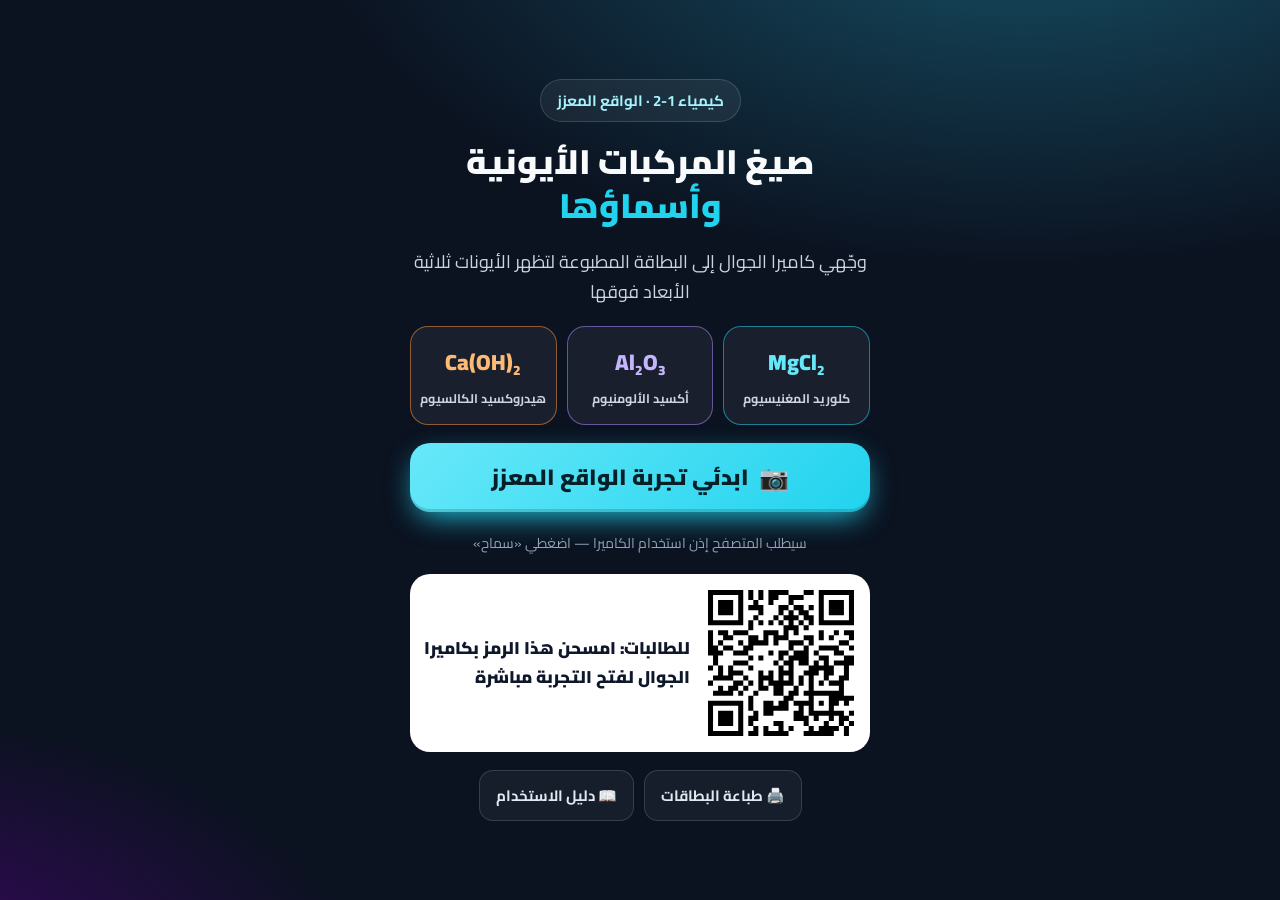
==== index.html @ edabff2e "Add files via upload" ====
<!doctype html>
<html lang="ar" dir="rtl">
<head>
  <meta charset="utf-8">
  <meta name="viewport" content="width=device-width, initial-scale=1, maximum-scale=1, user-scalable=no, viewport-fit=cover">
  <meta name="theme-color" content="#0b1220">
  <title>الواقع المعزز · صيغ المركبات الأيونية</title>
  <link rel="stylesheet" href="css/style.css">
  <script type="importmap">
  {
    "imports": {
      "three": "./vendor/three/three.module.min.js",
      "three/addons/": "./vendor/three/addons/"
    }
  }
  </script>
</head>
<body>

  <!-- ============ شاشة البداية ============ -->
  <section id="intro" class="screen">
    <div class="intro-card">
      <div class="intro-badge">كيمياء <bdi dir="ltr">2-1</bdi> · الواقع المعزز</div>
      <h1>صيغ المركبات الأيونية<br><span>وأسماؤها</span></h1>
      <p class="intro-sub">وجّهي كاميرا الجوال إلى البطاقة المطبوعة لتظهر الأيونات ثلاثية الأبعاد فوقها</p>

      <div class="card-list">
        <div class="mini c1"><b dir="ltr">MgCl<sub>2</sub></b><small>كلوريد المغنيسيوم</small></div>
        <div class="mini c2"><b dir="ltr">Al<sub>2</sub>O<sub>3</sub></b><small>أكسيد الألومنيوم</small></div>
        <div class="mini c3"><b dir="ltr">Ca(OH)<sub>2</sub></b><small>هيدروكسيد الكالسيوم</small></div>
      </div>

      <button id="startBtn" class="btn-primary big">
        <span class="ic">📷</span> ابدئي تجربة الواقع المعزز
      </button>
      <p class="note">سيطلب المتصفح إذن استخدام الكاميرا — اضغطي «سماح»</p>
      <div id="qrBox" class="qr hidden">
        <div id="qr"></div>
        <p>للطالبات: امسحن هذا الرمز بكاميرا الجوال لفتح التجربة مباشرة</p>
      </div>
      <div class="links">
        <a href="print.html">🖨️ طباعة البطاقات</a>
        <a href="guide.html">📖 دليل الاستخدام</a>
      </div>
    </div>
  </section>

  <!-- ============ جاري التحميل ============ -->
  <section id="loading" class="screen hidden">
    <div class="spinner"></div>
    <p>جاري تشغيل الكاميرا وتجهيز التجربة…</p>
  </section>

  <!-- ============ خطأ ============ -->
  <section id="error" class="screen hidden">
    <div class="intro-card">
      <h2>تعذّر تشغيل الكاميرا</h2>
      <p id="errorText" class="intro-sub"></p>
      <button class="btn-primary" onclick="location.reload()">إعادة المحاولة</button>
    </div>
  </section>

  <!-- ============ حاوية الواقع المعزز ============ -->
  <div id="ar"></div>

  <!-- ============ واجهة التجربة ============ -->
  <div id="hud" class="hidden">
    <header class="topbar">
      <div id="cardChip" class="chip">—</div>
      <div id="dots" class="dots"></div>
      <div class="tools">
        <button id="stepBtn" class="icon-btn" title="عرض خطوة بخطوة">⏯</button>
        <button id="resetBtn" class="icon-btn" title="إعادة">↺</button>
      </div>
    </header>

    <!-- إطار البحث عن البطاقة -->
    <div id="scan" class="scan">
      <div class="frame"><i></i><i></i><i></i><i></i><div class="beam"></div></div>
      <p>وجّهي الكاميرا نحو البطاقة المطبوعة<br><small>اجعلي البطاقة كاملة داخل الإطار وفي إضاءة جيدة</small></p>
    </div>

    <!-- اللوحة السفلية -->
    <div id="panel" class="panel">
      <p id="caption" class="caption"></p>

      <div id="mainActions" class="actions">
        <button id="goBtn" class="btn-primary big">⚡ ابدئي التجاذب</button>
      </div>

      <div id="quiz" class="quiz hidden">
        <p id="qText" class="q-text"></p>
        <div id="qOptions" class="options"></div>
        <div id="qResult" class="q-result hidden"></div>
      </div>
    </div>

    <div id="toast" class="toast"></div>
  </div>

  <script type="module" src="js/app.js"></script>
  <script>
    // يسمح بعمل التجربة دون إنترنت بعد أول فتح
    if ('serviceWorker' in navigator && location.protocol === 'https:') {
      navigator.serviceWorker.register('sw.js').catch(() => {});
    }
  </script>
</body>
</html>
---- css/style.css ----
/* ============ الخط (محلي — يعمل دون إنترنت) ============ */
@font-face { font-family: Cairo; font-weight: 400; font-display: swap; src: url(../fonts/cairo-arabic-400-normal.woff2) format('woff2'); unicode-range: U+0600-06FF, U+0750-077F, U+0870-08FF, U+FB50-FDFF, U+FE70-FEFF, U+200C-200E; }
@font-face { font-family: Cairo; font-weight: 700; font-display: swap; src: url(../fonts/cairo-arabic-700-normal.woff2) format('woff2'); unicode-range: U+0600-06FF, U+0750-077F, U+0870-08FF, U+FB50-FDFF, U+FE70-FEFF, U+200C-200E; }
@font-face { font-family: Cairo; font-weight: 900; font-display: swap; src: url(../fonts/cairo-arabic-900-normal.woff2) format('woff2'); unicode-range: U+0600-06FF, U+0750-077F, U+0870-08FF, U+FB50-FDFF, U+FE70-FEFF, U+200C-200E; }
@font-face { font-family: Cairo; font-weight: 400; font-display: swap; src: url(../fonts/cairo-latin-400-normal.woff2) format('woff2'); unicode-range: U+0000-00FF, U+2000-206F, U+2070-209F, U+2190-21FF, U+2200-22FF; }
@font-face { font-family: Cairo; font-weight: 700; font-display: swap; src: url(../fonts/cairo-latin-700-normal.woff2) format('woff2'); unicode-range: U+0000-00FF, U+2000-206F, U+2070-209F, U+2190-21FF, U+2200-22FF; }
@font-face { font-family: Cairo; font-weight: 900; font-display: swap; src: url(../fonts/cairo-latin-900-normal.woff2) format('woff2'); unicode-range: U+0000-00FF, U+2000-206F, U+2070-209F, U+2190-21FF, U+2200-22FF; }

:root {
  --bg: #0b1220; --ink: #f8fafc; --muted: #94a3b8;
  --glass: rgba(11, 18, 32, 0.78); --line: rgba(255, 255, 255, 0.14);
  --accent: #22d3ee; --ok: #22c55e; --bad: #ef4444; --warm: #fbbf24;
  --safe-b: env(safe-area-inset-bottom, 0px); --safe-t: env(safe-area-inset-top, 0px);
}
* { box-sizing: border-box; margin: 0; padding: 0; -webkit-tap-highlight-color: transparent; }
html, body { height: 100%; background: var(--bg); color: var(--ink); font-family: Cairo, system-ui, sans-serif; overflow: hidden; overscroll-behavior: none; }
button { font-family: inherit; cursor: pointer; border: 0; }
.hidden { display: none !important; }
.chem { font-weight: 900; white-space: nowrap; unicode-bidi: isolate; }
sup, sub { font-size: .62em; line-height: 0; }

/* ============ الشاشات ============ */
.screen {
  position: fixed; inset: 0; z-index: 20; display: flex; flex-direction: column; align-items: center; justify-content: center;
  padding: 24px 18px; overflow-y: auto;
  background: radial-gradient(1200px 600px at 80% -10%, #164e63 0%, transparent 60%),
              radial-gradient(900px 500px at -10% 110%, #3b0764 0%, transparent 55%), var(--bg);
}
.intro-card { width: 100%; max-width: 460px; text-align: center; display: flex; flex-direction: column; gap: 18px; }
.intro-badge { align-self: center; font-weight: 700; font-size: 15px; padding: 6px 16px; border-radius: 99px; border: 1px solid var(--line); background: rgba(255,255,255,.06); color: #a5f3fc; }
.intro-card h1 { font-size: 34px; line-height: 1.3; font-weight: 900; }
.intro-card h1 span { color: var(--accent); }
.intro-card h2 { font-size: 26px; font-weight: 900; }
.intro-sub { color: #cbd5e1; font-size: 18px; line-height: 1.7; }
.card-list { display: grid; grid-template-columns: repeat(3, 1fr); gap: 10px; }
.mini { border-radius: 18px; padding: 14px 6px; background: rgba(255,255,255,.06); border: 1px solid var(--line); display: flex; flex-direction: column; gap: 4px; }
.mini b { font-size: 22px; font-weight: 900; }
.mini small { font-size: 12.5px; color: #cbd5e1; font-weight: 700; }
.mini.c1 { border-color: #22d3ee88; } .mini.c1 b { color: #67e8f9; }
.mini.c2 { border-color: #a78bfa88; } .mini.c2 b { color: #c4b5fd; }
.mini.c3 { border-color: #fb923c88; } .mini.c3 b { color: #fdba74; }
.note { color: var(--muted); font-size: 14px; }
.links { display: flex; gap: 10px; justify-content: center; flex-wrap: wrap; }
.links a { color: #e2e8f0; text-decoration: none; font-weight: 700; font-size: 15px; padding: 10px 16px; border-radius: 14px; border: 1px solid var(--line); background: rgba(255,255,255,.05); }

.spinner { width: 64px; height: 64px; border-radius: 50%; border: 6px solid rgba(255,255,255,.15); border-top-color: var(--accent); animation: spin 1s linear infinite; margin-bottom: 18px; }
#loading p { font-size: 18px; font-weight: 700; }
@keyframes spin { to { transform: rotate(360deg); } }

/* ============ الأزرار ============ */
.btn-primary {
  min-height: 60px; padding: 12px 26px; border-radius: 20px; font-size: 20px; font-weight: 900; color: #06202a;
  background: linear-gradient(135deg, #67e8f9, var(--accent)); box-shadow: 0 10px 30px -8px var(--accent), inset 0 -3px 0 rgba(0,0,0,.15);
  display: inline-flex; align-items: center; justify-content: center; gap: 10px; transition: transform .12s ease;
}
.btn-primary.big { min-height: 66px; font-size: 22px; width: 100%; }
.btn-primary:active { transform: scale(.97); }
.btn-primary .ic { font-size: 24px; }
.btn-primary.pulse { animation: pulse 1.6s ease-in-out infinite; }
@keyframes pulse { 50% { box-shadow: 0 0 0 10px rgba(34,211,238,.18), 0 10px 30px -8px var(--accent); } }
.btn-ghost { min-height: 56px; padding: 10px 20px; border-radius: 18px; font-size: 18px; font-weight: 800; color: var(--ink); background: rgba(255,255,255,.1); border: 1px solid var(--line); }

/* ============ حاوية AR ============ */
#ar { position: fixed; inset: 0; z-index: 0; overflow: hidden; background: #000; }
#ar video { object-fit: cover; }

/* ============ الواجهة فوق الكاميرا ============ */
#hud { position: fixed; inset: 0; z-index: 10; pointer-events: none; }
#hud > * { pointer-events: auto; }
.topbar {
  position: absolute; top: calc(10px + var(--safe-t)); left: 10px; right: 10px; display: flex; align-items: center; gap: 10px;
  padding: 8px 10px; border-radius: 20px; background: var(--glass); backdrop-filter: blur(10px); -webkit-backdrop-filter: blur(10px); border: 1px solid var(--line);
}
.chip { font-weight: 900; font-size: 16px; padding: 6px 14px; border-radius: 14px; background: rgba(255,255,255,.08); border: 1px solid var(--accent); color: var(--ink); white-space: nowrap; }
.dots { flex: 1; display: flex; gap: 6px; justify-content: center; }
.dots i { width: 22px; height: 8px; border-radius: 8px; background: rgba(255,255,255,.2); transition: all .3s; }
.dots i.on { background: var(--accent); width: 30px; }
.dots i.done { background: rgba(255,255,255,.7); }
.tools { display: flex; gap: 6px; }
.icon-btn { width: 48px; height: 48px; border-radius: 14px; font-size: 22px; color: var(--ink); background: rgba(255,255,255,.1); border: 1px solid var(--line); }
.icon-btn.active { background: var(--accent); color: #06202a; }

/* إطار البحث */
.scan { position: absolute; inset: 0; display: flex; flex-direction: column; align-items: center; justify-content: center; gap: 18px; pointer-events: none !important; transition: opacity .35s; }
.scan.off { opacity: 0; }
.frame { position: relative; width: min(66vw, 300px); aspect-ratio: 3 / 4; }
.frame i { position: absolute; width: 46px; height: 46px; border: 6px solid #fff; filter: drop-shadow(0 0 6px rgba(0,0,0,.6)); }
.frame i:nth-child(1) { top: 0; right: 0; border-left: 0; border-bottom: 0; border-radius: 0 18px 0 0; }
.frame i:nth-child(2) { top: 0; left: 0; border-right: 0; border-bottom: 0; border-radius: 18px 0 0 0; }
.frame i:nth-child(3) { bottom: 0; right: 0; border-left: 0; border-top: 0; border-radius: 0 0 18px 0; }
.frame i:nth-child(4) { bottom: 0; left: 0; border-right: 0; border-top: 0; border-radius: 0 0 0 18px; }
.beam { position: absolute; left: 8%; right: 8%; height: 3px; top: 10%; background: linear-gradient(90deg, transparent, var(--accent), transparent); box-shadow: 0 0 16px var(--accent); animation: beam 2.2s ease-in-out infinite alternate; }
@keyframes beam { to { top: 88%; } }
.scan p { text-align: center; font-size: 19px; font-weight: 900; padding: 10px 18px; border-radius: 16px; background: var(--glass); line-height: 1.6; }
.scan p small { font-size: 14px; font-weight: 700; color: #cbd5e1; }

/* اللوحة السفلية */
.panel {
  position: absolute; left: 10px; right: 10px; bottom: calc(10px + var(--safe-b)); padding: 16px; border-radius: 26px;
  background: var(--glass); backdrop-filter: blur(12px); -webkit-backdrop-filter: blur(12px); border: 1px solid var(--line);
  display: flex; flex-direction: column; gap: 14px; transition: transform .35s ease, opacity .35s;
}
.panel.away { transform: translateY(30px); opacity: 0; pointer-events: none; }
.caption { font-size: 19px; font-weight: 700; line-height: 1.7; text-align: center; min-height: 1.7em; }
.caption b { color: var(--accent); }
.caption .math { display: block; font-size: 26px; font-weight: 900; margin-top: 4px; color: #fde68a; }
.actions { display: flex; gap: 10px; }

/* السؤال */
.quiz { display: flex; flex-direction: column; gap: 12px; animation: rise .45s ease; }
@keyframes rise { from { transform: translateY(16px); opacity: 0; } }
.q-text { font-size: 21px; font-weight: 900; text-align: center; line-height: 1.7; }
.q-text b { color: var(--warm); }
.options { display: grid; grid-template-columns: repeat(3, 1fr); gap: 10px; }
.opt { min-height: 64px; border-radius: 18px; font-size: 26px; font-weight: 900; color: var(--ink); background: rgba(255,255,255,.1); border: 2px solid rgba(255,255,255,.25); padding: 6px; line-height: 1.3; }
.opt.small { font-size: 16px; }
.opt.right { background: var(--ok); border-color: #86efac; color: #052e16; }
.opt.wrong { background: rgba(239,68,68,.25); border-color: var(--bad); animation: shake .4s; }
@keyframes shake { 25% { transform: translateX(-6px); } 75% { transform: translateX(6px); } }
.q-result { border-radius: 18px; padding: 12px 14px; text-align: center; line-height: 1.7; animation: rise .35s ease; }
.q-result.ok { background: rgba(34,197,94,.16); border: 1px solid rgba(34,197,94,.6); }
.q-result.bad { background: rgba(239,68,68,.14); border: 1px solid rgba(239,68,68,.55); }
.q-result .big { font-size: 24px; font-weight: 900; }
.q-result.ok .big { color: #86efac; }
.q-result .eq { display: block; font-size: 27px; font-weight: 900; margin: 6px 0 2px; color: #fff; }
.q-result .hint { font-size: 17px; font-weight: 700; }
.q-result .calc { display: block; font-size: 22px; font-weight: 900; color: #fca5a5; margin-top: 4px; }
.q-result .name { display: block; font-size: 20px; font-weight: 900; color: var(--accent); }
.q-result .btn-ghost { margin-top: 10px; width: 100%; }

.toast { position: absolute; top: calc(84px + var(--safe-t)); left: 50%; transform: translateX(-50%) translateY(-10px); opacity: 0; transition: all .3s; background: var(--glass); border: 1px solid var(--line); padding: 8px 16px; border-radius: 14px; font-weight: 800; font-size: 15px; pointer-events: none !important; white-space: nowrap; }
.toast.show { opacity: 1; transform: translateX(-50%); }

@media (min-width: 700px) {
  .panel { left: 50%; right: auto; width: 560px; transform: translateX(-50%); }
  .panel.away { transform: translateX(-50%) translateY(30px); }
}

/* رمز QR (يظهر على شاشة الحاسب/جهاز العرض فقط) */
.qr { display: flex; align-items: center; gap: 16px; background: #fff; color: #0f172a; border-radius: 20px; padding: 14px; text-align: right; }
.qr #qr svg { display: block; width: 150px; height: 150px; }
.qr p { font-size: 17px; font-weight: 900; line-height: 1.7; }
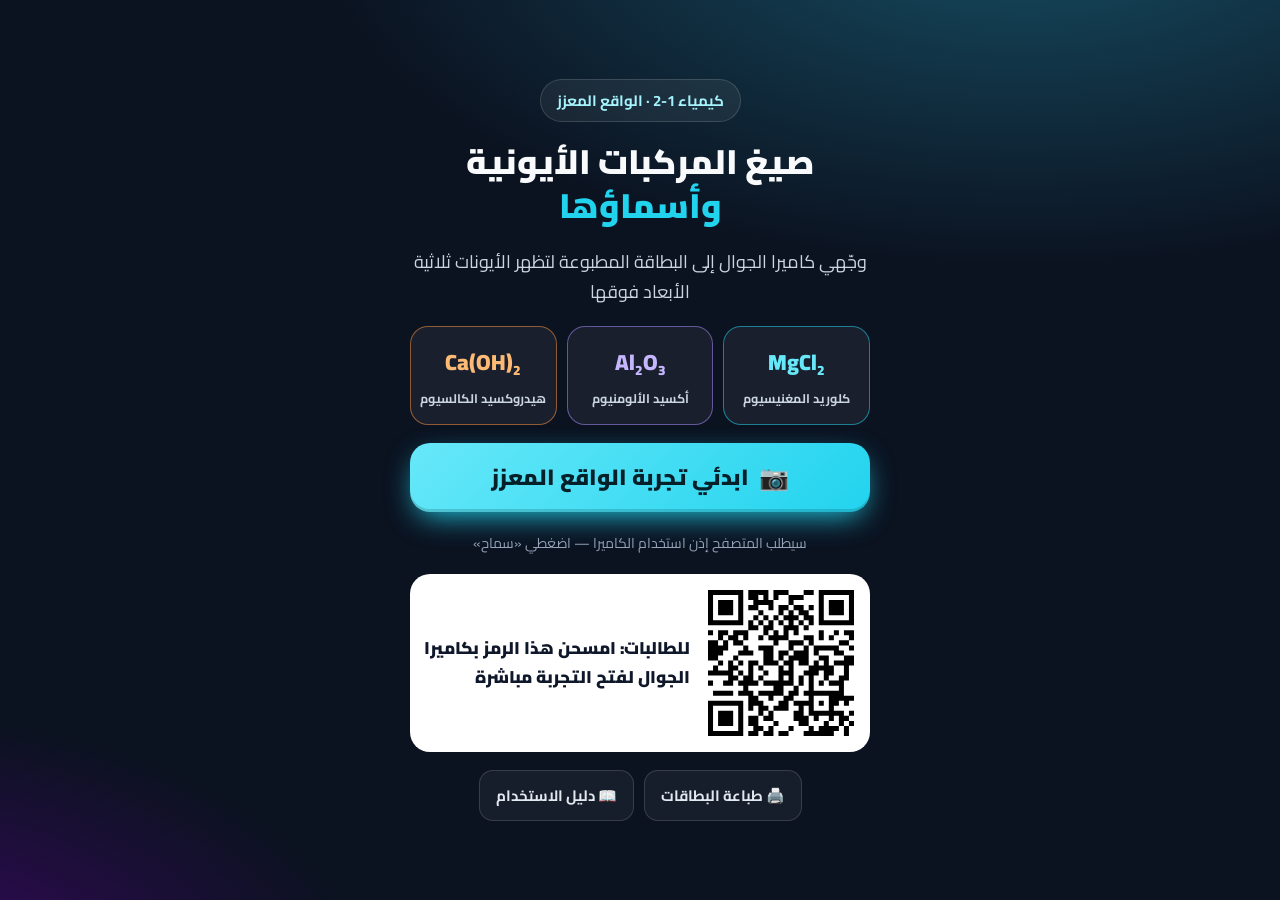
==== commit 5e5be07b: "Add files via upload" ====
--- a/index.html
+++ b/index.html
@@ -82,6 +82,7 @@
 
     <!-- اللوحة السفلية -->
     <div id="panel" class="panel">
+      <button id="collapseBtn" class="collapse" title="إخفاء/إظهار اللوحة">▾</button>
       <p id="caption" class="caption"></p>
 
       <div id="mainActions" class="actions">
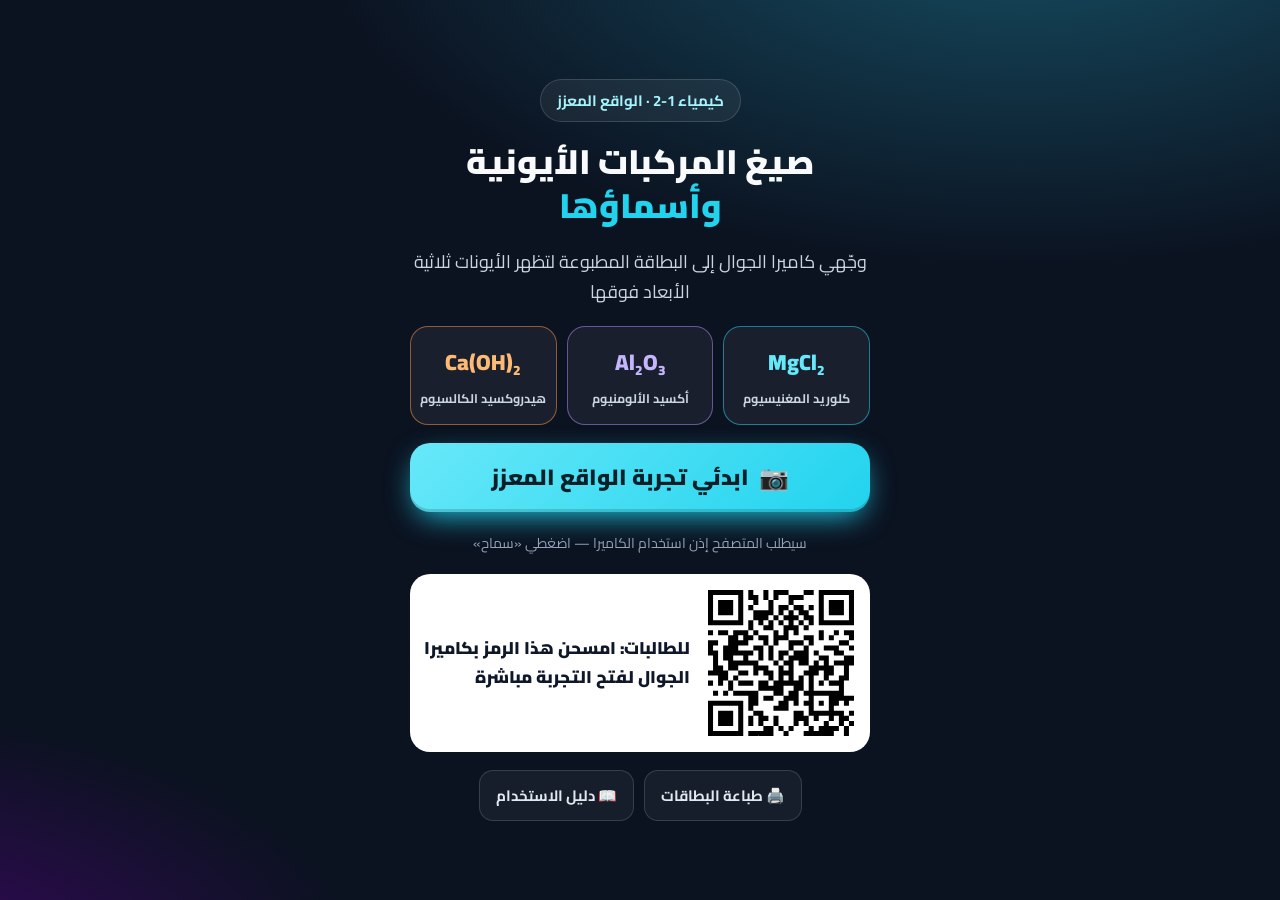
==== commit 19936561: "Add files via upload" ====
--- a/index.html
+++ b/index.html
@@ -5,7 +5,7 @@
   <meta name="viewport" content="width=device-width, initial-scale=1, maximum-scale=1, user-scalable=no, viewport-fit=cover">
   <meta name="theme-color" content="#0b1220">
   <title>الواقع المعزز · صيغ المركبات الأيونية</title>
-  <link rel="stylesheet" href="css/style.css">
+  <link rel="stylesheet" href="css/style.css?v=4">
   <script type="importmap">
   {
     "imports": {
@@ -99,7 +99,7 @@
     <div id="toast" class="toast"></div>
   </div>
 
-  <script type="module" src="js/app.js"></script>
+  <script type="module" src="js/app.js?v=4"></script>
   <script>
     // يسمح بعمل التجربة دون إنترنت بعد أول فتح
     if ('serviceWorker' in navigator && location.protocol === 'https:') {
--- a/css/style.css
+++ b/css/style.css
@@ -140,3 +140,29 @@
 .qr { display: flex; align-items: center; gap: 16px; background: #fff; color: #0f172a; border-radius: 20px; padding: 14px; text-align: right; }
 .qr #qr svg { display: block; width: 150px; height: 150px; }
 .qr p { font-size: 17px; font-weight: 900; line-height: 1.7; }
+
+/* ===== لوحة مدمجة لا تغطي الأيونات ===== */
+.panel { padding: 12px 14px; gap: 10px; }
+.q-text { font-size: 18px; line-height: 1.6; }
+.opt { min-height: 54px; font-size: 22px; }
+.opt.small { font-size: 14.5px; }
+.quiz.solved .q-text, .quiz.solved .options { display: none; }
+.q-result { padding: 8px 12px; }
+.q-result .hint { font-size: 15px; }
+.q-result .calc { font-size: 18px; margin-top: 2px; }
+.ok-row { display: flex; align-items: center; gap: 10px; text-align: right; }
+.ok-txt { flex: 1; }
+.ok-row .big { font-size: 18px; }
+.ok-row .eq { font-size: 20px; margin: 2px 0 0; text-align: center; }
+.again { flex: none; width: 52px; height: 52px; border-radius: 16px; font-size: 24px; font-weight: 900; color: var(--ink); background: rgba(255,255,255,.12); border: 1px solid var(--line); }
+.collapse { position: absolute; top: -18px; left: 16px; min-width: 40px; height: 34px; padding: 0 12px; border-radius: 12px; font-size: 16px; font-weight: 900; color: var(--ink); background: var(--glass); border: 1px solid var(--line); backdrop-filter: blur(10px); -webkit-backdrop-filter: blur(10px); }
+.panel.min { background: transparent; border-color: transparent; backdrop-filter: none; -webkit-backdrop-filter: none; min-height: 20px; padding: 0; }
+.panel.min > *:not(.collapse) { display: none !important; }
+.panel.min .collapse { position: static; align-self: flex-start; height: 44px; }
+
+/* ===== السؤال أصغر ما يمكن حتى تبقى الأيونات ظاهرة ===== */
+.quiz { gap: 8px; }
+.q-text { font-size: 16px; line-height: 1.5; }
+.opt { min-height: 48px; font-size: 20px; border-radius: 14px; }
+.opt.small { font-size: 13.5px; line-height: 1.25; }
+.options { gap: 8px; }
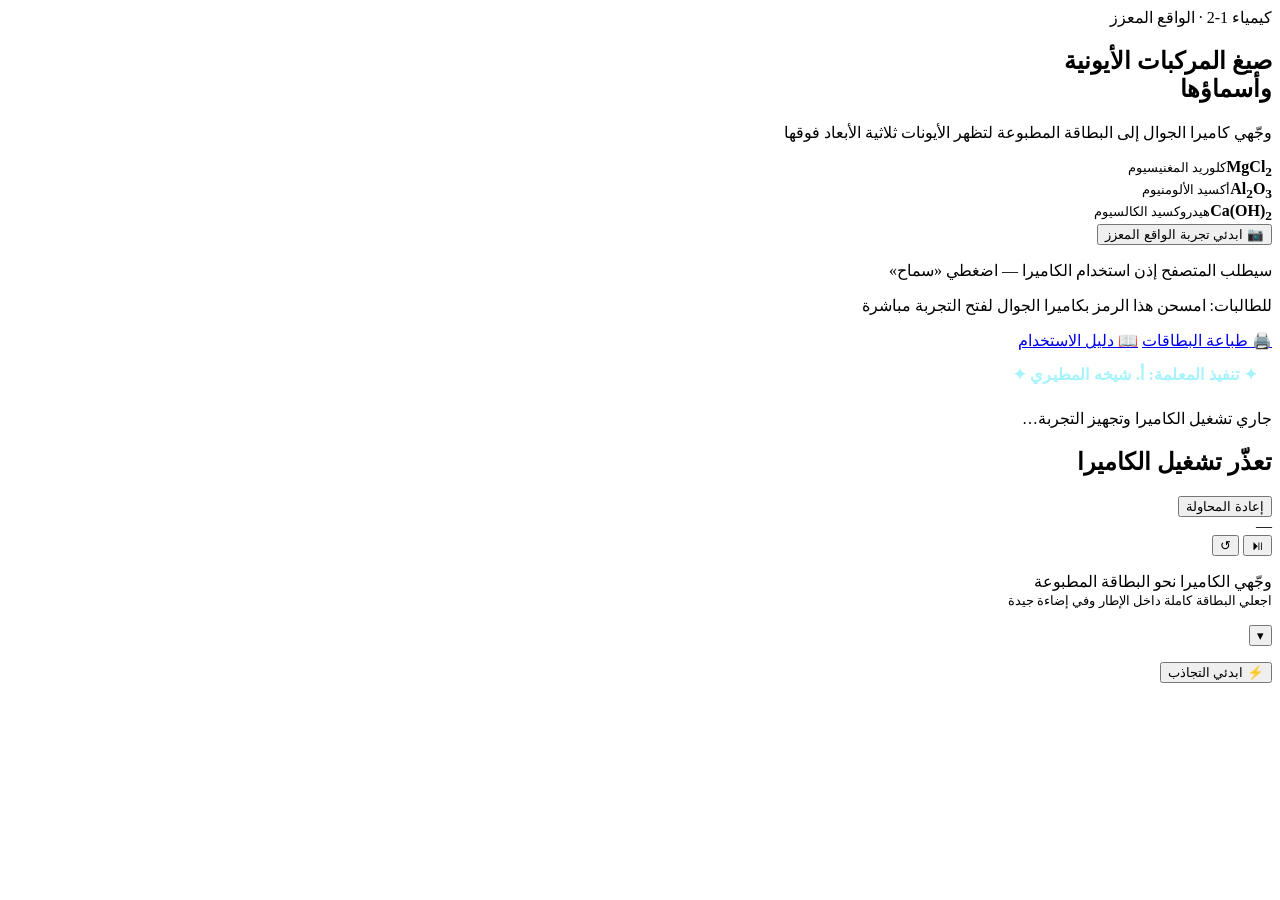
==== commit 79cb1b95: "Add files via upload" ====
--- a/index.html
+++ b/index.html
@@ -5,7 +5,7 @@
   <meta name="viewport" content="width=device-width, initial-scale=1, maximum-scale=1, user-scalable=no, viewport-fit=cover">
   <meta name="theme-color" content="#0b1220">
   <title>الواقع المعزز · صيغ المركبات الأيونية</title>
-  <link rel="stylesheet" href="css/style.css?v=4">
+  <link rel="stylesheet" href="lib/style.min.css?v=5">
   <script type="importmap">
   {
     "imports": {
@@ -14,6 +14,19 @@
     }
   }
   </script>
+  <script>
+    /* حماية المحتوى: منع النقر الأيمن والنسخ واختصارات عرض المصدر */
+    (function () {
+      var stop = function (e) { e.preventDefault(); return false; };
+      ['contextmenu', 'copy', 'cut', 'dragstart', 'selectstart'].forEach(function (t) { document.addEventListener(t, stop); });
+      document.addEventListener('keydown', function (e) {
+        var k = (e.key || '').toLowerCase(), c = e.ctrlKey || e.metaKey;
+        if (e.key === 'F12' || (c && ['u', 's', 'p', 'c', 'a'].indexOf(k) > -1) || (c && e.shiftKey && ['i', 'j', 'c', 'k'].indexOf(k) > -1) || (e.metaKey && e.altKey && ['i', 'j', 'c', 'u'].indexOf(k) > -1)) stop(e);
+      });
+    })();
+  </script>
+  <style>html,body{-webkit-user-select:none;user-select:none;-webkit-touch-callout:none}img{-webkit-user-drag:none;pointer-events:none}</style>
+  <style>.credit{margin-top:6px;font-size:16px;font-weight:900;color:#a5f3fc;letter-spacing:.2px;padding:8px 14px;border-radius:14px;background:rgba(255,255,255,.05);border:1px solid rgba(255,255,255,.12)}</style>
 </head>
 <body>
 
@@ -42,6 +55,7 @@
         <a href="print.html">🖨️ طباعة البطاقات</a>
         <a href="guide.html">📖 دليل الاستخدام</a>
       </div>
+      <p class="credit">✦ تنفيذ المعلمة: أ. شيخه المطيري ✦</p>
     </div>
   </section>
 
@@ -99,7 +113,7 @@
     <div id="toast" class="toast"></div>
   </div>
 
-  <script type="module" src="js/app.js?v=4"></script>
+  <script type="module" src="lib/app.min.js?v=5"></script>
   <script>
     // يسمح بعمل التجربة دون إنترنت بعد أول فتح
     if ('serviceWorker' in navigator && location.protocol === 'https:') {
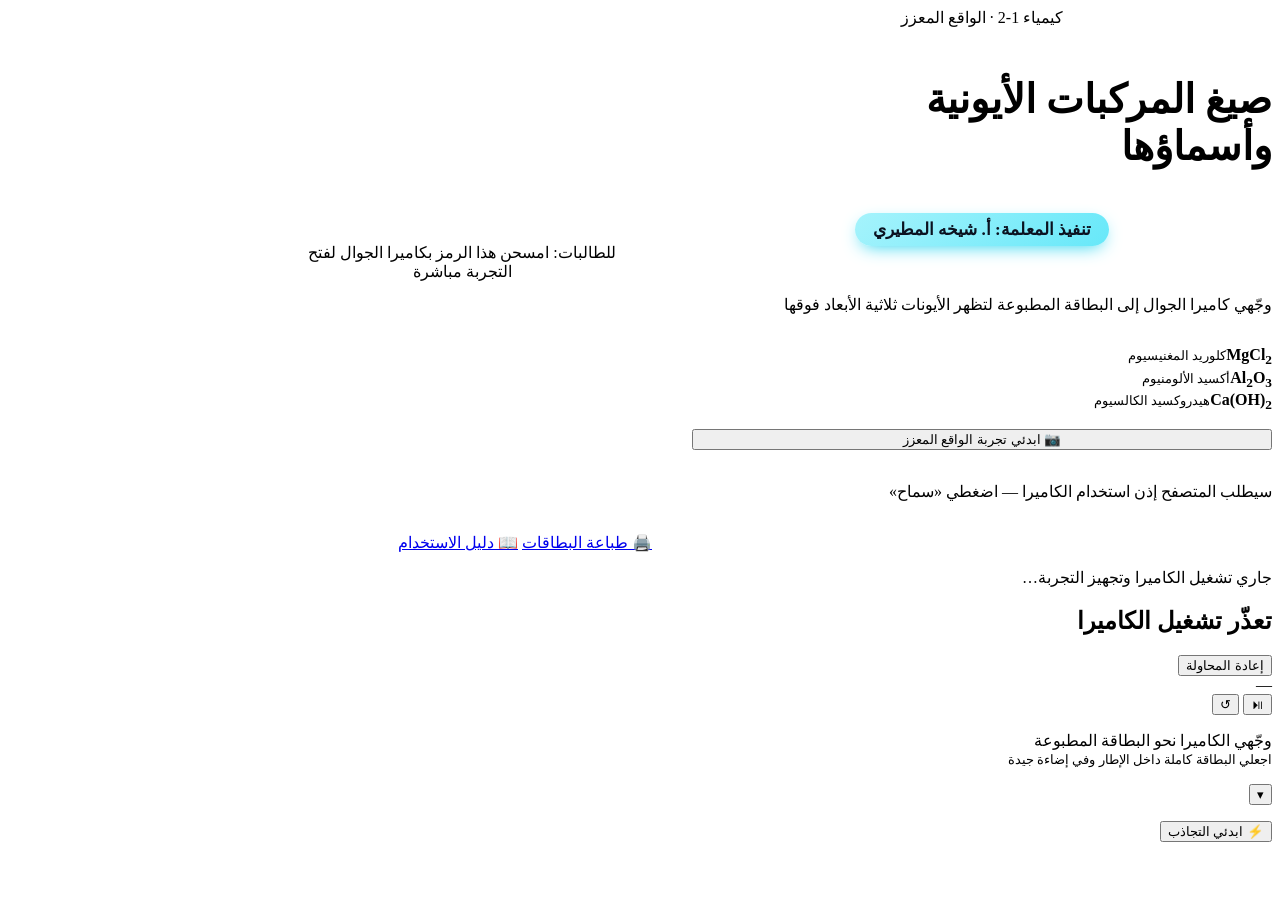
==== commit 0c95e1d1: "Add files via upload" ====
--- a/index.html
+++ b/index.html
@@ -26,7 +26,22 @@
     })();
   </script>
   <style>html,body{-webkit-user-select:none;user-select:none;-webkit-touch-callout:none}img{-webkit-user-drag:none;pointer-events:none}</style>
-  <style>.credit{margin-top:6px;font-size:16px;font-weight:900;color:#a5f3fc;letter-spacing:.2px;padding:8px 14px;border-radius:14px;background:rgba(255,255,255,.05);border:1px solid rgba(255,255,255,.12)}</style>
+  <style>
+    /* الاسم + إصلاح ظهور الصفحة كاملة على شاشة الحاسب */
+    .credit{align-self:center;margin-top:-6px;font-size:17px;font-weight:900;color:#0b1220;padding:6px 18px;border-radius:99px;background:linear-gradient(135deg,#a5f3fc,#67e8f9);box-shadow:0 6px 18px -6px #22d3ee}
+    .screen{justify-content:flex-start}
+    .screen > .intro-card, .screen > .spinner{margin-top:auto}
+    .screen > .intro-card:last-child, #loading > p{margin-bottom:auto}
+    @media (min-width: 1000px) {
+      #intro .intro-card{max-width:1000px;display:grid;grid-template-columns:1fr 380px;column-gap:40px;row-gap:16px;align-items:center}
+      #intro .intro-card > *{grid-column:1}
+      #intro #qrBox{grid-column:2;grid-row:1 / span 7;flex-direction:column;text-align:center;padding:24px}
+      #intro #qrBox #qr svg{width:260px;height:260px}
+      #intro .links{grid-column:2;grid-row:8}
+      #intro .intro-card h1{font-size:40px}
+      #intro .intro-badge, #intro .credit{justify-self:center}
+    }
+  </style>
 </head>
 <body>
 
@@ -35,6 +50,7 @@
     <div class="intro-card">
       <div class="intro-badge">كيمياء <bdi dir="ltr">2-1</bdi> · الواقع المعزز</div>
       <h1>صيغ المركبات الأيونية<br><span>وأسماؤها</span></h1>
+      <p class="credit">تنفيذ المعلمة: أ. شيخه المطيري</p>
       <p class="intro-sub">وجّهي كاميرا الجوال إلى البطاقة المطبوعة لتظهر الأيونات ثلاثية الأبعاد فوقها</p>
 
       <div class="card-list">
@@ -55,7 +71,6 @@
         <a href="print.html">🖨️ طباعة البطاقات</a>
         <a href="guide.html">📖 دليل الاستخدام</a>
       </div>
-      <p class="credit">✦ تنفيذ المعلمة: أ. شيخه المطيري ✦</p>
     </div>
   </section>
 
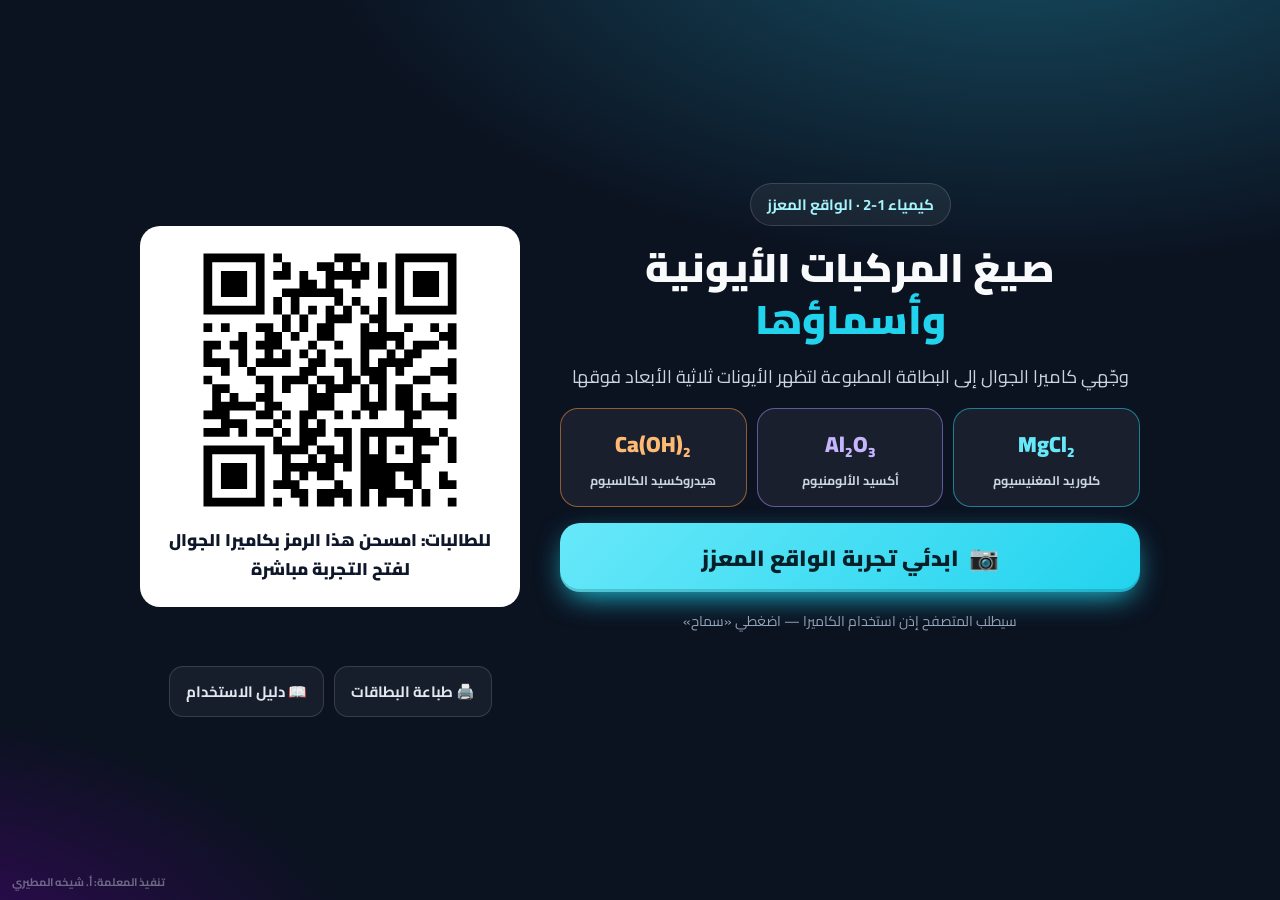
==== commit 59b73860: "Add files via upload" ====
--- a/index.html
+++ b/index.html
@@ -28,7 +28,7 @@
   <style>html,body{-webkit-user-select:none;user-select:none;-webkit-touch-callout:none}img{-webkit-user-drag:none;pointer-events:none}</style>
   <style>
     /* الاسم + إصلاح ظهور الصفحة كاملة على شاشة الحاسب */
-    .credit{align-self:center;margin-top:-6px;font-size:17px;font-weight:900;color:#0b1220;padding:6px 18px;border-radius:99px;background:linear-gradient(135deg,#a5f3fc,#67e8f9);box-shadow:0 6px 18px -6px #22d3ee}
+    .credit{position:fixed;left:12px;bottom:calc(8px + env(safe-area-inset-bottom,0px));margin:0;font-size:11px;font-weight:700;color:rgba(203,213,225,.45);z-index:21;pointer-events:none}
     .screen{justify-content:flex-start}
     .screen > .intro-card, .screen > .spinner{margin-top:auto}
     .screen > .intro-card:last-child, #loading > p{margin-bottom:auto}
@@ -39,7 +39,7 @@
       #intro #qrBox #qr svg{width:260px;height:260px}
       #intro .links{grid-column:2;grid-row:8}
       #intro .intro-card h1{font-size:40px}
-      #intro .intro-badge, #intro .credit{justify-self:center}
+      #intro .intro-badge{justify-self:center}
     }
   </style>
 </head>
@@ -47,10 +47,10 @@
 
   <!-- ============ شاشة البداية ============ -->
   <section id="intro" class="screen">
+    <p class="credit">تنفيذ المعلمة: أ. شيخه المطيري</p>
     <div class="intro-card">
       <div class="intro-badge">كيمياء <bdi dir="ltr">2-1</bdi> · الواقع المعزز</div>
       <h1>صيغ المركبات الأيونية<br><span>وأسماؤها</span></h1>
-      <p class="credit">تنفيذ المعلمة: أ. شيخه المطيري</p>
       <p class="intro-sub">وجّهي كاميرا الجوال إلى البطاقة المطبوعة لتظهر الأيونات ثلاثية الأبعاد فوقها</p>
 
       <div class="card-list">
--- a/lib/style.min.css
+++ b/lib/style.min.css
@@ -0,0 +1 @@
+@font-face{font-family:Cairo;font-weight:400;font-display:swap;src:url(../fonts/cairo-arabic-400-normal.woff2) format("woff2");unicode-range:U+0600-06FF,U+0750-077F,U+0870-08FF,U+FB50-FDFF,U+FE70-FEFF,U+200C-200E}@font-face{font-family:Cairo;font-weight:700;font-display:swap;src:url(../fonts/cairo-arabic-700-normal.woff2) format("woff2");unicode-range:U+0600-06FF,U+0750-077F,U+0870-08FF,U+FB50-FDFF,U+FE70-FEFF,U+200C-200E}@font-face{font-family:Cairo;font-weight:900;font-display:swap;src:url(../fonts/cairo-arabic-900-normal.woff2) format("woff2");unicode-range:U+0600-06FF,U+0750-077F,U+0870-08FF,U+FB50-FDFF,U+FE70-FEFF,U+200C-200E}@font-face{font-family:Cairo;font-weight:400;font-display:swap;src:url(../fonts/cairo-latin-400-normal.woff2) format("woff2");unicode-range:U+0000-00FF,U+2000-206F,U+2070-209F,U+2190-21FF,U+2200-22FF}@font-face{font-family:Cairo;font-weight:700;font-display:swap;src:url(../fonts/cairo-latin-700-normal.woff2) format("woff2");unicode-range:U+0000-00FF,U+2000-206F,U+2070-209F,U+2190-21FF,U+2200-22FF}@font-face{font-family:Cairo;font-weight:900;font-display:swap;src:url(../fonts/cairo-latin-900-normal.woff2) format("woff2");unicode-range:U+0000-00FF,U+2000-206F,U+2070-209F,U+2190-21FF,U+2200-22FF}:root{--bg: #0b1220;--ink: #f8fafc;--muted: #94a3b8;--glass: rgba(11, 18, 32, .78);--line: rgba(255, 255, 255, .14);--accent: #22d3ee;--ok: #22c55e;--bad: #ef4444;--warm: #fbbf24;--safe-b: env(safe-area-inset-bottom, 0px);--safe-t: env(safe-area-inset-top, 0px)}*{box-sizing:border-box;margin:0;padding:0;-webkit-tap-highlight-color:transparent}html,body{height:100%;background:var(--bg);color:var(--ink);font-family:Cairo,system-ui,sans-serif;overflow:hidden;overscroll-behavior:none}button{font-family:inherit;cursor:pointer;border:0}.hidden{display:none!important}.chem{font-weight:900;white-space:nowrap;unicode-bidi:isolate}sup,sub{font-size:.62em;line-height:0}.screen{position:fixed;inset:0;z-index:20;display:flex;flex-direction:column;align-items:center;justify-content:center;padding:24px 18px;overflow-y:auto;background:radial-gradient(1200px 600px at 80% -10%,#164e63 0%,transparent 60%),radial-gradient(900px 500px at -10% 110%,#3b0764 0%,transparent 55%),var(--bg)}.intro-card{width:100%;max-width:460px;text-align:center;display:flex;flex-direction:column;gap:18px}.intro-badge{align-self:center;font-weight:700;font-size:15px;padding:6px 16px;border-radius:99px;border:1px solid var(--line);background:#ffffff0f;color:#a5f3fc}.intro-card h1{font-size:34px;line-height:1.3;font-weight:900}.intro-card h1 span{color:var(--accent)}.intro-card h2{font-size:26px;font-weight:900}.intro-sub{color:#cbd5e1;font-size:18px;line-height:1.7}.card-list{display:grid;grid-template-columns:repeat(3,1fr);gap:10px}.mini{border-radius:18px;padding:14px 6px;background:#ffffff0f;border:1px solid var(--line);display:flex;flex-direction:column;gap:4px}.mini b{font-size:22px;font-weight:900}.mini small{font-size:12.5px;color:#cbd5e1;font-weight:700}.mini.c1{border-color:#22d3ee88}.mini.c1 b{color:#67e8f9}.mini.c2{border-color:#a78bfa88}.mini.c2 b{color:#c4b5fd}.mini.c3{border-color:#fb923c88}.mini.c3 b{color:#fdba74}.note{color:var(--muted);font-size:14px}.links{display:flex;gap:10px;justify-content:center;flex-wrap:wrap}.links a{color:#e2e8f0;text-decoration:none;font-weight:700;font-size:15px;padding:10px 16px;border-radius:14px;border:1px solid var(--line);background:#ffffff0d}.spinner{width:64px;height:64px;border-radius:50%;border:6px solid rgba(255,255,255,.15);border-top-color:var(--accent);animation:spin 1s linear infinite;margin-bottom:18px}#loading p{font-size:18px;font-weight:700}@keyframes spin{to{transform:rotate(360deg)}}.btn-primary{min-height:60px;padding:12px 26px;border-radius:20px;font-size:20px;font-weight:900;color:#06202a;background:linear-gradient(135deg,#67e8f9,var(--accent));box-shadow:0 10px 30px -8px var(--accent),inset 0 -3px #00000026;display:inline-flex;align-items:center;justify-content:center;gap:10px;transition:transform .12s ease}.btn-primary.big{min-height:66px;font-size:22px;width:100%}.btn-primary:active{transform:scale(.97)}.btn-primary .ic{font-size:24px}.btn-primary.pulse{animation:pulse 1.6s ease-in-out infinite}@keyframes pulse{50%{box-shadow:0 0 0 10px #22d3ee2e,0 10px 30px -8px var(--accent)}}.btn-ghost{min-height:56px;padding:10px 20px;border-radius:18px;font-size:18px;font-weight:800;color:var(--ink);background:#ffffff1a;border:1px solid var(--line)}#ar{position:fixed;inset:0;z-index:0;overflow:hidden;background:#000}#ar video{object-fit:cover}#hud{position:fixed;inset:0;z-index:10;pointer-events:none}#hud>*{pointer-events:auto}.topbar{position:absolute;top:calc(10px + var(--safe-t));left:10px;right:10px;display:flex;align-items:center;gap:10px;padding:8px 10px;border-radius:20px;background:var(--glass);backdrop-filter:blur(10px);-webkit-backdrop-filter:blur(10px);border:1px solid var(--line)}.chip{font-weight:900;font-size:16px;padding:6px 14px;border-radius:14px;background:#ffffff14;border:1px solid var(--accent);color:var(--ink);white-space:nowrap}.dots{flex:1;display:flex;gap:6px;justify-content:center}.dots i{width:22px;height:8px;border-radius:8px;background:#fff3;transition:all .3s}.dots i.on{background:var(--accent);width:30px}.dots i.done{background:#ffffffb3}.tools{display:flex;gap:6px}.icon-btn{width:48px;height:48px;border-radius:14px;font-size:22px;color:var(--ink);background:#ffffff1a;border:1px solid var(--line)}.icon-btn.active{background:var(--accent);color:#06202a}.scan{position:absolute;inset:0;display:flex;flex-direction:column;align-items:center;justify-content:center;gap:18px;pointer-events:none!important;transition:opacity .35s}.scan.off{opacity:0}.frame{position:relative;width:min(66vw,300px);aspect-ratio:3 / 4}.frame i{position:absolute;width:46px;height:46px;border:6px solid #fff;filter:drop-shadow(0 0 6px rgba(0,0,0,.6))}.frame i:nth-child(1){top:0;right:0;border-left:0;border-bottom:0;border-radius:0 18px 0 0}.frame i:nth-child(2){top:0;left:0;border-right:0;border-bottom:0;border-radius:18px 0 0}.frame i:nth-child(3){bottom:0;right:0;border-left:0;border-top:0;border-radius:0 0 18px}.frame i:nth-child(4){bottom:0;left:0;border-right:0;border-top:0;border-radius:0 0 0 18px}.beam{position:absolute;left:8%;right:8%;height:3px;top:10%;background:linear-gradient(90deg,transparent,var(--accent),transparent);box-shadow:0 0 16px var(--accent);animation:beam 2.2s ease-in-out infinite alternate}@keyframes beam{to{top:88%}}.scan p{text-align:center;font-size:19px;font-weight:900;padding:10px 18px;border-radius:16px;background:var(--glass);line-height:1.6}.scan p small{font-size:14px;font-weight:700;color:#cbd5e1}.panel{position:absolute;left:10px;right:10px;bottom:calc(10px + var(--safe-b));padding:16px;border-radius:26px;background:var(--glass);backdrop-filter:blur(12px);-webkit-backdrop-filter:blur(12px);border:1px solid var(--line);display:flex;flex-direction:column;gap:14px;transition:transform .35s ease,opacity .35s}.panel.away{transform:translateY(30px);opacity:0;pointer-events:none}.caption{font-size:19px;font-weight:700;line-height:1.7;text-align:center;min-height:1.7em}.caption b{color:var(--accent)}.caption .math{display:block;font-size:26px;font-weight:900;margin-top:4px;color:#fde68a}.actions{display:flex;gap:10px}.quiz{display:flex;flex-direction:column;gap:12px;animation:rise .45s ease}@keyframes rise{0%{transform:translateY(16px);opacity:0}}.q-text{font-size:21px;font-weight:900;text-align:center;line-height:1.7}.q-text b{color:var(--warm)}.options{display:grid;grid-template-columns:repeat(3,1fr);gap:10px}.opt{min-height:64px;border-radius:18px;font-size:26px;font-weight:900;color:var(--ink);background:#ffffff1a;border:2px solid rgba(255,255,255,.25);padding:6px;line-height:1.3}.opt.small{font-size:16px}.opt.right{background:var(--ok);border-color:#86efac;color:#052e16}.opt.wrong{background:#ef444440;border-color:var(--bad);animation:shake .4s}@keyframes shake{25%{transform:translate(-6px)}75%{transform:translate(6px)}}.q-result{border-radius:18px;padding:12px 14px;text-align:center;line-height:1.7;animation:rise .35s ease}.q-result.ok{background:#22c55e29;border:1px solid rgba(34,197,94,.6)}.q-result.bad{background:#ef444424;border:1px solid rgba(239,68,68,.55)}.q-result .big{font-size:24px;font-weight:900}.q-result.ok .big{color:#86efac}.q-result .eq{display:block;font-size:27px;font-weight:900;margin:6px 0 2px;color:#fff}.q-result .hint{font-size:17px;font-weight:700}.q-result .calc{display:block;font-size:22px;font-weight:900;color:#fca5a5;margin-top:4px}.q-result .name{display:block;font-size:20px;font-weight:900;color:var(--accent)}.q-result .btn-ghost{margin-top:10px;width:100%}.toast{position:absolute;top:calc(84px + var(--safe-t));left:50%;transform:translate(-50%) translateY(-10px);opacity:0;transition:all .3s;background:var(--glass);border:1px solid var(--line);padding:8px 16px;border-radius:14px;font-weight:800;font-size:15px;pointer-events:none!important;white-space:nowrap}.toast.show{opacity:1;transform:translate(-50%)}@media(min-width:700px){.panel{left:50%;right:auto;width:560px;transform:translate(-50%)}.panel.away{transform:translate(-50%) translateY(30px)}}.qr{display:flex;align-items:center;gap:16px;background:#fff;color:#0f172a;border-radius:20px;padding:14px;text-align:right}.qr #qr svg{display:block;width:150px;height:150px}.qr p{font-size:17px;font-weight:900;line-height:1.7}.panel{padding:12px 14px;gap:10px}.q-text{font-size:18px;line-height:1.6}.opt{min-height:54px;font-size:22px}.opt.small{font-size:14.5px}.quiz.solved .q-text,.quiz.solved .options{display:none}.q-result{padding:8px 12px}.q-result .hint{font-size:15px}.q-result .calc{font-size:18px;margin-top:2px}.ok-row{display:flex;align-items:center;gap:10px;text-align:right}.ok-txt{flex:1}.ok-row .big{font-size:18px}.ok-row .eq{font-size:20px;margin:2px 0 0;text-align:center}.again{flex:none;width:52px;height:52px;border-radius:16px;font-size:24px;font-weight:900;color:var(--ink);background:#ffffff1f;border:1px solid var(--line)}.collapse{position:absolute;top:-18px;left:16px;min-width:40px;height:34px;padding:0 12px;border-radius:12px;font-size:16px;font-weight:900;color:var(--ink);background:var(--glass);border:1px solid var(--line);backdrop-filter:blur(10px);-webkit-backdrop-filter:blur(10px)}.panel.min{background:transparent;border-color:transparent;backdrop-filter:none;-webkit-backdrop-filter:none;min-height:20px;padding:0}.panel.min>*:not(.collapse){display:none!important}.panel.min .collapse{position:static;align-self:flex-start;height:44px}.quiz{gap:8px}.q-text{font-size:16px;line-height:1.5}.opt{min-height:48px;font-size:20px;border-radius:14px}.opt.small{font-size:13.5px;line-height:1.25}.options{gap:8px}
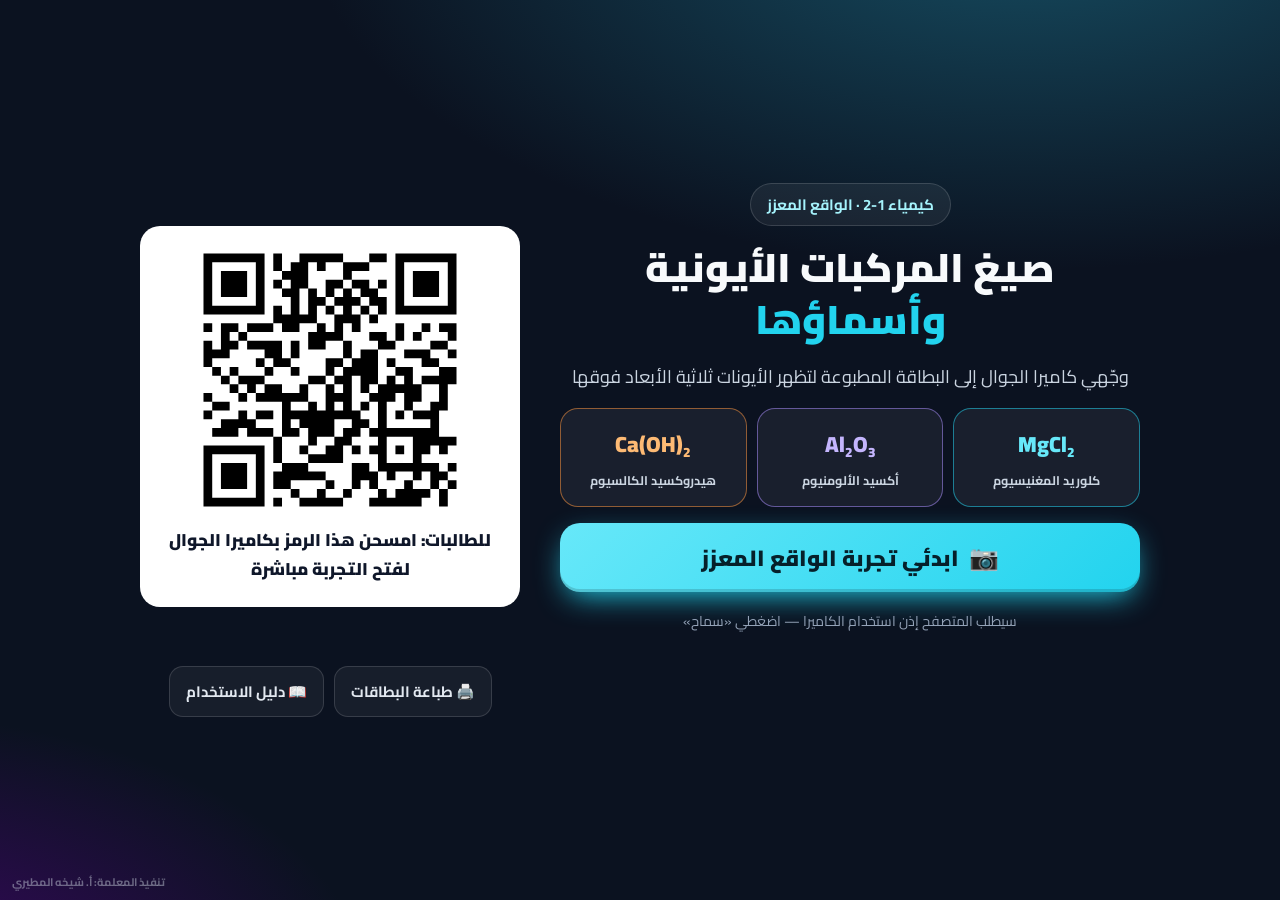
==== commit 82b05292: "Update stylesheet and script version in index.html" ====
--- a/index.html
+++ b/index.html
@@ -5,7 +5,7 @@
   <meta name="viewport" content="width=device-width, initial-scale=1, maximum-scale=1, user-scalable=no, viewport-fit=cover">
   <meta name="theme-color" content="#0b1220">
   <title>الواقع المعزز · صيغ المركبات الأيونية</title>
-  <link rel="stylesheet" href="lib/style.min.css?v=5">
+  <link rel="stylesheet" href="lib/style.min.css?v=6">
   <script type="importmap">
   {
     "imports": {
@@ -128,7 +128,7 @@
     <div id="toast" class="toast"></div>
   </div>
 
-  <script type="module" src="lib/app.min.js?v=5"></script>
+  <script type="module" src="lib/app.min.js?v=6"></script>
   <script>
     // يسمح بعمل التجربة دون إنترنت بعد أول فتح
     if ('serviceWorker' in navigator && location.protocol === 'https:') {
--- a/lib/style.min.css
+++ b/lib/style.min.css
@@ -1 +1,2 @@
 @font-face{font-family:Cairo;font-weight:400;font-display:swap;src:url(../fonts/cairo-arabic-400-normal.woff2) format("woff2");unicode-range:U+0600-06FF,U+0750-077F,U+0870-08FF,U+FB50-FDFF,U+FE70-FEFF,U+200C-200E}@font-face{font-family:Cairo;font-weight:700;font-display:swap;src:url(../fonts/cairo-arabic-700-normal.woff2) format("woff2");unicode-range:U+0600-06FF,U+0750-077F,U+0870-08FF,U+FB50-FDFF,U+FE70-FEFF,U+200C-200E}@font-face{font-family:Cairo;font-weight:900;font-display:swap;src:url(../fonts/cairo-arabic-900-normal.woff2) format("woff2");unicode-range:U+0600-06FF,U+0750-077F,U+0870-08FF,U+FB50-FDFF,U+FE70-FEFF,U+200C-200E}@font-face{font-family:Cairo;font-weight:400;font-display:swap;src:url(../fonts/cairo-latin-400-normal.woff2) format("woff2");unicode-range:U+0000-00FF,U+2000-206F,U+2070-209F,U+2190-21FF,U+2200-22FF}@font-face{font-family:Cairo;font-weight:700;font-display:swap;src:url(../fonts/cairo-latin-700-normal.woff2) format("woff2");unicode-range:U+0000-00FF,U+2000-206F,U+2070-209F,U+2190-21FF,U+2200-22FF}@font-face{font-family:Cairo;font-weight:900;font-display:swap;src:url(../fonts/cairo-latin-900-normal.woff2) format("woff2");unicode-range:U+0000-00FF,U+2000-206F,U+2070-209F,U+2190-21FF,U+2200-22FF}:root{--bg: #0b1220;--ink: #f8fafc;--muted: #94a3b8;--glass: rgba(11, 18, 32, .78);--line: rgba(255, 255, 255, .14);--accent: #22d3ee;--ok: #22c55e;--bad: #ef4444;--warm: #fbbf24;--safe-b: env(safe-area-inset-bottom, 0px);--safe-t: env(safe-area-inset-top, 0px)}*{box-sizing:border-box;margin:0;padding:0;-webkit-tap-highlight-color:transparent}html,body{height:100%;background:var(--bg);color:var(--ink);font-family:Cairo,system-ui,sans-serif;overflow:hidden;overscroll-behavior:none}button{font-family:inherit;cursor:pointer;border:0}.hidden{display:none!important}.chem{font-weight:900;white-space:nowrap;unicode-bidi:isolate}sup,sub{font-size:.62em;line-height:0}.screen{position:fixed;inset:0;z-index:20;display:flex;flex-direction:column;align-items:center;justify-content:center;padding:24px 18px;overflow-y:auto;background:radial-gradient(1200px 600px at 80% -10%,#164e63 0%,transparent 60%),radial-gradient(900px 500px at -10% 110%,#3b0764 0%,transparent 55%),var(--bg)}.intro-card{width:100%;max-width:460px;text-align:center;display:flex;flex-direction:column;gap:18px}.intro-badge{align-self:center;font-weight:700;font-size:15px;padding:6px 16px;border-radius:99px;border:1px solid var(--line);background:#ffffff0f;color:#a5f3fc}.intro-card h1{font-size:34px;line-height:1.3;font-weight:900}.intro-card h1 span{color:var(--accent)}.intro-card h2{font-size:26px;font-weight:900}.intro-sub{color:#cbd5e1;font-size:18px;line-height:1.7}.card-list{display:grid;grid-template-columns:repeat(3,1fr);gap:10px}.mini{border-radius:18px;padding:14px 6px;background:#ffffff0f;border:1px solid var(--line);display:flex;flex-direction:column;gap:4px}.mini b{font-size:22px;font-weight:900}.mini small{font-size:12.5px;color:#cbd5e1;font-weight:700}.mini.c1{border-color:#22d3ee88}.mini.c1 b{color:#67e8f9}.mini.c2{border-color:#a78bfa88}.mini.c2 b{color:#c4b5fd}.mini.c3{border-color:#fb923c88}.mini.c3 b{color:#fdba74}.note{color:var(--muted);font-size:14px}.links{display:flex;gap:10px;justify-content:center;flex-wrap:wrap}.links a{color:#e2e8f0;text-decoration:none;font-weight:700;font-size:15px;padding:10px 16px;border-radius:14px;border:1px solid var(--line);background:#ffffff0d}.spinner{width:64px;height:64px;border-radius:50%;border:6px solid rgba(255,255,255,.15);border-top-color:var(--accent);animation:spin 1s linear infinite;margin-bottom:18px}#loading p{font-size:18px;font-weight:700}@keyframes spin{to{transform:rotate(360deg)}}.btn-primary{min-height:60px;padding:12px 26px;border-radius:20px;font-size:20px;font-weight:900;color:#06202a;background:linear-gradient(135deg,#67e8f9,var(--accent));box-shadow:0 10px 30px -8px var(--accent),inset 0 -3px #00000026;display:inline-flex;align-items:center;justify-content:center;gap:10px;transition:transform .12s ease}.btn-primary.big{min-height:66px;font-size:22px;width:100%}.btn-primary:active{transform:scale(.97)}.btn-primary .ic{font-size:24px}.btn-primary.pulse{animation:pulse 1.6s ease-in-out infinite}@keyframes pulse{50%{box-shadow:0 0 0 10px #22d3ee2e,0 10px 30px -8px var(--accent)}}.btn-ghost{min-height:56px;padding:10px 20px;border-radius:18px;font-size:18px;font-weight:800;color:var(--ink);background:#ffffff1a;border:1px solid var(--line)}#ar{position:fixed;inset:0;z-index:0;overflow:hidden;background:#000}#ar video{object-fit:cover}#hud{position:fixed;inset:0;z-index:10;pointer-events:none}#hud>*{pointer-events:auto}.topbar{position:absolute;top:calc(10px + var(--safe-t));left:10px;right:10px;display:flex;align-items:center;gap:10px;padding:8px 10px;border-radius:20px;background:var(--glass);backdrop-filter:blur(10px);-webkit-backdrop-filter:blur(10px);border:1px solid var(--line)}.chip{font-weight:900;font-size:16px;padding:6px 14px;border-radius:14px;background:#ffffff14;border:1px solid var(--accent);color:var(--ink);white-space:nowrap}.dots{flex:1;display:flex;gap:6px;justify-content:center}.dots i{width:22px;height:8px;border-radius:8px;background:#fff3;transition:all .3s}.dots i.on{background:var(--accent);width:30px}.dots i.done{background:#ffffffb3}.tools{display:flex;gap:6px}.icon-btn{width:48px;height:48px;border-radius:14px;font-size:22px;color:var(--ink);background:#ffffff1a;border:1px solid var(--line)}.icon-btn.active{background:var(--accent);color:#06202a}.scan{position:absolute;inset:0;display:flex;flex-direction:column;align-items:center;justify-content:center;gap:18px;pointer-events:none!important;transition:opacity .35s}.scan.off{opacity:0}.frame{position:relative;width:min(66vw,300px);aspect-ratio:3 / 4}.frame i{position:absolute;width:46px;height:46px;border:6px solid #fff;filter:drop-shadow(0 0 6px rgba(0,0,0,.6))}.frame i:nth-child(1){top:0;right:0;border-left:0;border-bottom:0;border-radius:0 18px 0 0}.frame i:nth-child(2){top:0;left:0;border-right:0;border-bottom:0;border-radius:18px 0 0}.frame i:nth-child(3){bottom:0;right:0;border-left:0;border-top:0;border-radius:0 0 18px}.frame i:nth-child(4){bottom:0;left:0;border-right:0;border-top:0;border-radius:0 0 0 18px}.beam{position:absolute;left:8%;right:8%;height:3px;top:10%;background:linear-gradient(90deg,transparent,var(--accent),transparent);box-shadow:0 0 16px var(--accent);animation:beam 2.2s ease-in-out infinite alternate}@keyframes beam{to{top:88%}}.scan p{text-align:center;font-size:19px;font-weight:900;padding:10px 18px;border-radius:16px;background:var(--glass);line-height:1.6}.scan p small{font-size:14px;font-weight:700;color:#cbd5e1}.panel{position:absolute;left:10px;right:10px;bottom:calc(10px + var(--safe-b));padding:16px;border-radius:26px;background:var(--glass);backdrop-filter:blur(12px);-webkit-backdrop-filter:blur(12px);border:1px solid var(--line);display:flex;flex-direction:column;gap:14px;transition:transform .35s ease,opacity .35s}.panel.away{transform:translateY(30px);opacity:0;pointer-events:none}.caption{font-size:19px;font-weight:700;line-height:1.7;text-align:center;min-height:1.7em}.caption b{color:var(--accent)}.caption .math{display:block;font-size:26px;font-weight:900;margin-top:4px;color:#fde68a}.actions{display:flex;gap:10px}.quiz{display:flex;flex-direction:column;gap:12px;animation:rise .45s ease}@keyframes rise{0%{transform:translateY(16px);opacity:0}}.q-text{font-size:21px;font-weight:900;text-align:center;line-height:1.7}.q-text b{color:var(--warm)}.options{display:grid;grid-template-columns:repeat(3,1fr);gap:10px}.opt{min-height:64px;border-radius:18px;font-size:26px;font-weight:900;color:var(--ink);background:#ffffff1a;border:2px solid rgba(255,255,255,.25);padding:6px;line-height:1.3}.opt.small{font-size:16px}.opt.right{background:var(--ok);border-color:#86efac;color:#052e16}.opt.wrong{background:#ef444440;border-color:var(--bad);animation:shake .4s}@keyframes shake{25%{transform:translate(-6px)}75%{transform:translate(6px)}}.q-result{border-radius:18px;padding:12px 14px;text-align:center;line-height:1.7;animation:rise .35s ease}.q-result.ok{background:#22c55e29;border:1px solid rgba(34,197,94,.6)}.q-result.bad{background:#ef444424;border:1px solid rgba(239,68,68,.55)}.q-result .big{font-size:24px;font-weight:900}.q-result.ok .big{color:#86efac}.q-result .eq{display:block;font-size:27px;font-weight:900;margin:6px 0 2px;color:#fff}.q-result .hint{font-size:17px;font-weight:700}.q-result .calc{display:block;font-size:22px;font-weight:900;color:#fca5a5;margin-top:4px}.q-result .name{display:block;font-size:20px;font-weight:900;color:var(--accent)}.q-result .btn-ghost{margin-top:10px;width:100%}.toast{position:absolute;top:calc(84px + var(--safe-t));left:50%;transform:translate(-50%) translateY(-10px);opacity:0;transition:all .3s;background:var(--glass);border:1px solid var(--line);padding:8px 16px;border-radius:14px;font-weight:800;font-size:15px;pointer-events:none!important;white-space:nowrap}.toast.show{opacity:1;transform:translate(-50%)}@media(min-width:700px){.panel{left:50%;right:auto;width:560px;transform:translate(-50%)}.panel.away{transform:translate(-50%) translateY(30px)}}.qr{display:flex;align-items:center;gap:16px;background:#fff;color:#0f172a;border-radius:20px;padding:14px;text-align:right}.qr #qr svg{display:block;width:150px;height:150px}.qr p{font-size:17px;font-weight:900;line-height:1.7}.panel{padding:12px 14px;gap:10px}.q-text{font-size:18px;line-height:1.6}.opt{min-height:54px;font-size:22px}.opt.small{font-size:14.5px}.quiz.solved .q-text,.quiz.solved .options{display:none}.q-result{padding:8px 12px}.q-result .hint{font-size:15px}.q-result .calc{font-size:18px;margin-top:2px}.ok-row{display:flex;align-items:center;gap:10px;text-align:right}.ok-txt{flex:1}.ok-row .big{font-size:18px}.ok-row .eq{font-size:20px;margin:2px 0 0;text-align:center}.again{flex:none;width:52px;height:52px;border-radius:16px;font-size:24px;font-weight:900;color:var(--ink);background:#ffffff1f;border:1px solid var(--line)}.collapse{position:absolute;top:-18px;left:16px;min-width:40px;height:34px;padding:0 12px;border-radius:12px;font-size:16px;font-weight:900;color:var(--ink);background:var(--glass);border:1px solid var(--line);backdrop-filter:blur(10px);-webkit-backdrop-filter:blur(10px)}.panel.min{background:transparent;border-color:transparent;backdrop-filter:none;-webkit-backdrop-filter:none;min-height:20px;padding:0}.panel.min>*:not(.collapse){display:none!important}.panel.min .collapse{position:static;align-self:flex-start;height:44px}.quiz{gap:8px}.q-text{font-size:16px;line-height:1.5}.opt{min-height:48px;font-size:20px;border-radius:14px}.opt.small{font-size:13.5px;line-height:1.25}.options{gap:8px}
+.dots i.done{background:var(--accent);opacity:.6}.dots.complete i{background:#22c55e;opacity:1;width:26px}.q-result .next-card{margin-top:10px;padding:8px 10px;border-radius:12px;background:#ffffff1a;font-size:16px;font-weight:800;color:#fff}
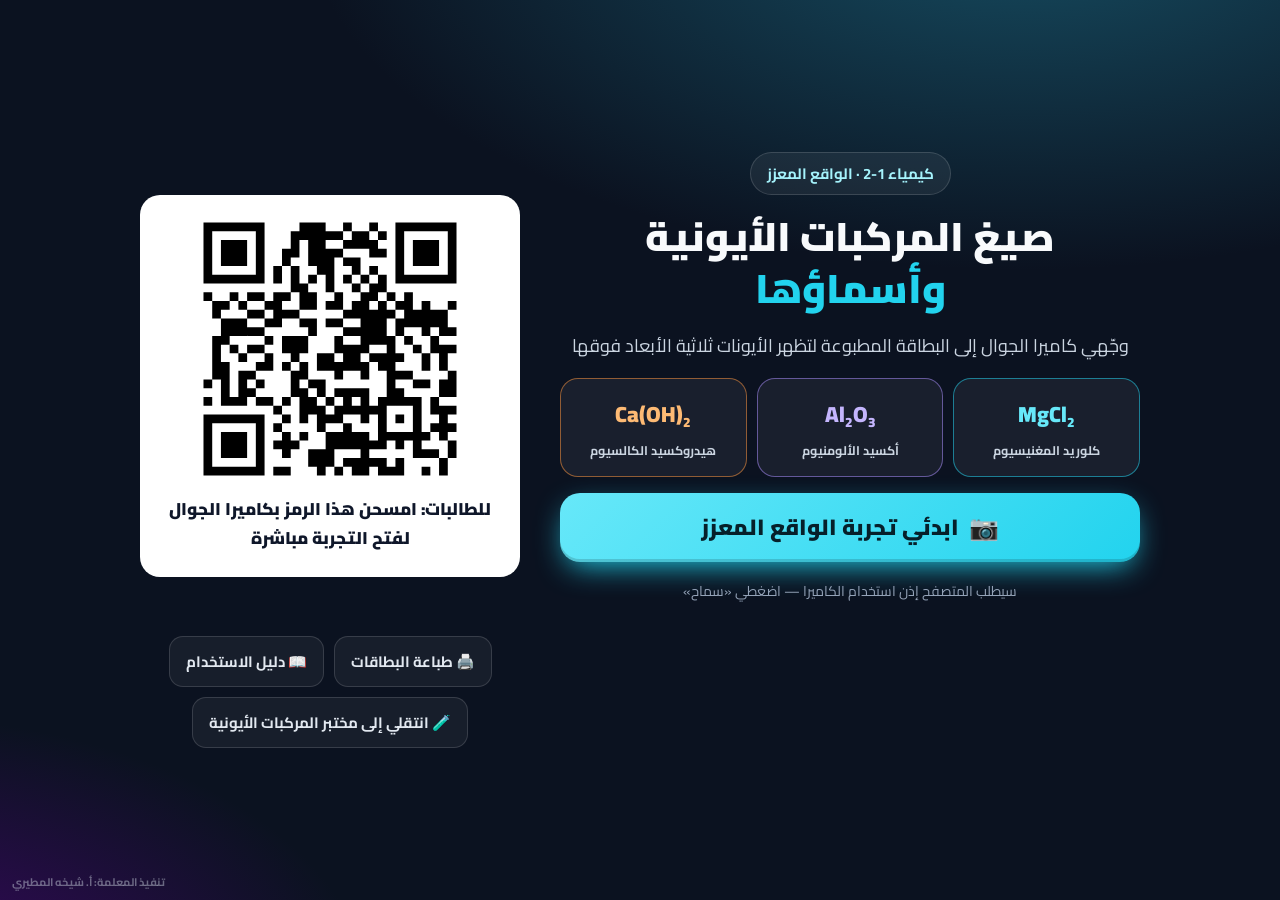
==== commit 173f1815: "Add link to Ionic Lab in index.html" ====
--- a/index.html
+++ b/index.html
@@ -70,6 +70,7 @@
       <div class="links">
         <a href="print.html">🖨️ طباعة البطاقات</a>
         <a href="guide.html">📖 دليل الاستخدام</a>
+        <a href="https://ionic-lab-shaikha.netlify.app/">🧪 انتقلي إلى مختبر المركبات الأيونية</a>
       </div>
     </div>
   </section>
@@ -100,6 +101,7 @@
       <div class="tools">
         <button id="stepBtn" class="icon-btn" title="عرض خطوة بخطوة">⏯</button>
         <button id="resetBtn" class="icon-btn" title="إعادة">↺</button>
+        <a href="https://ionic-lab-shaikha.netlify.app/" class="icon-btn" title="مختبر المركبات الأيونية" style="text-decoration:none;display:inline-grid;place-items:center">🧪</a>
       </div>
     </header>
 
